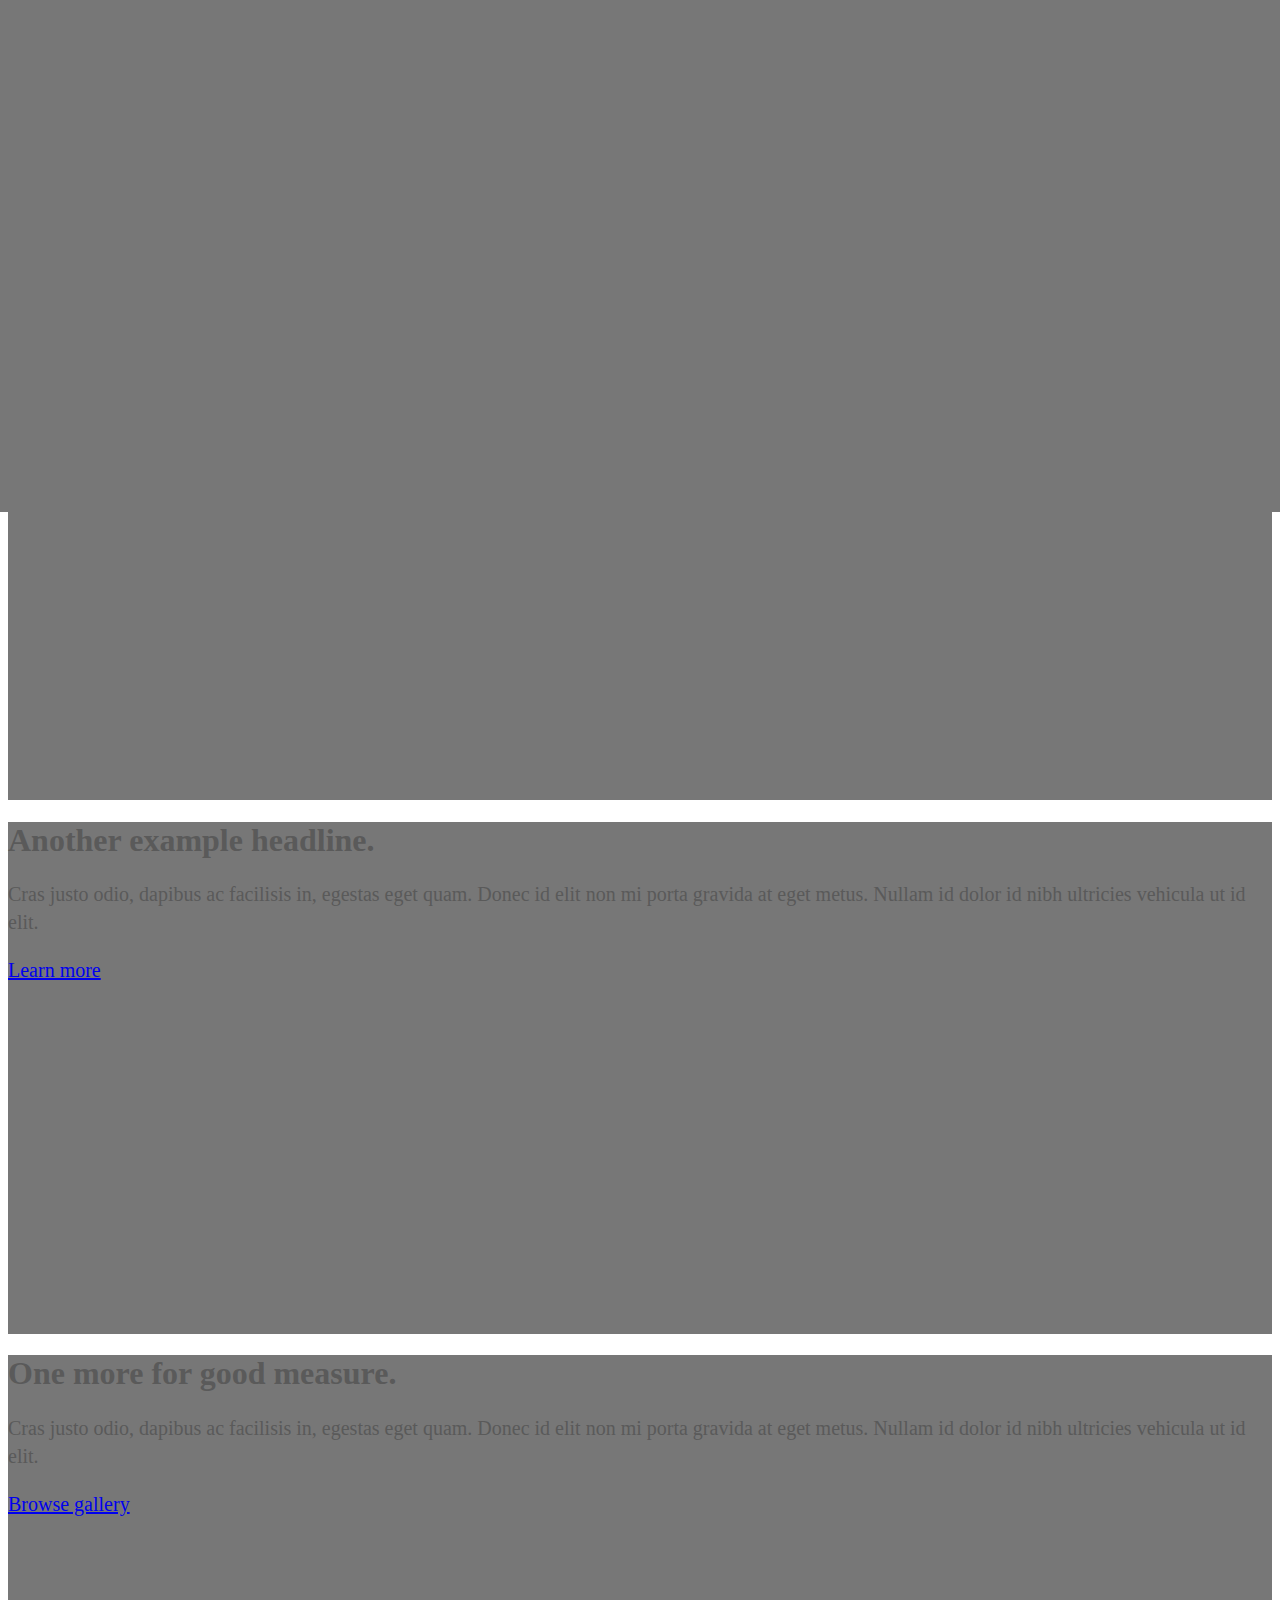
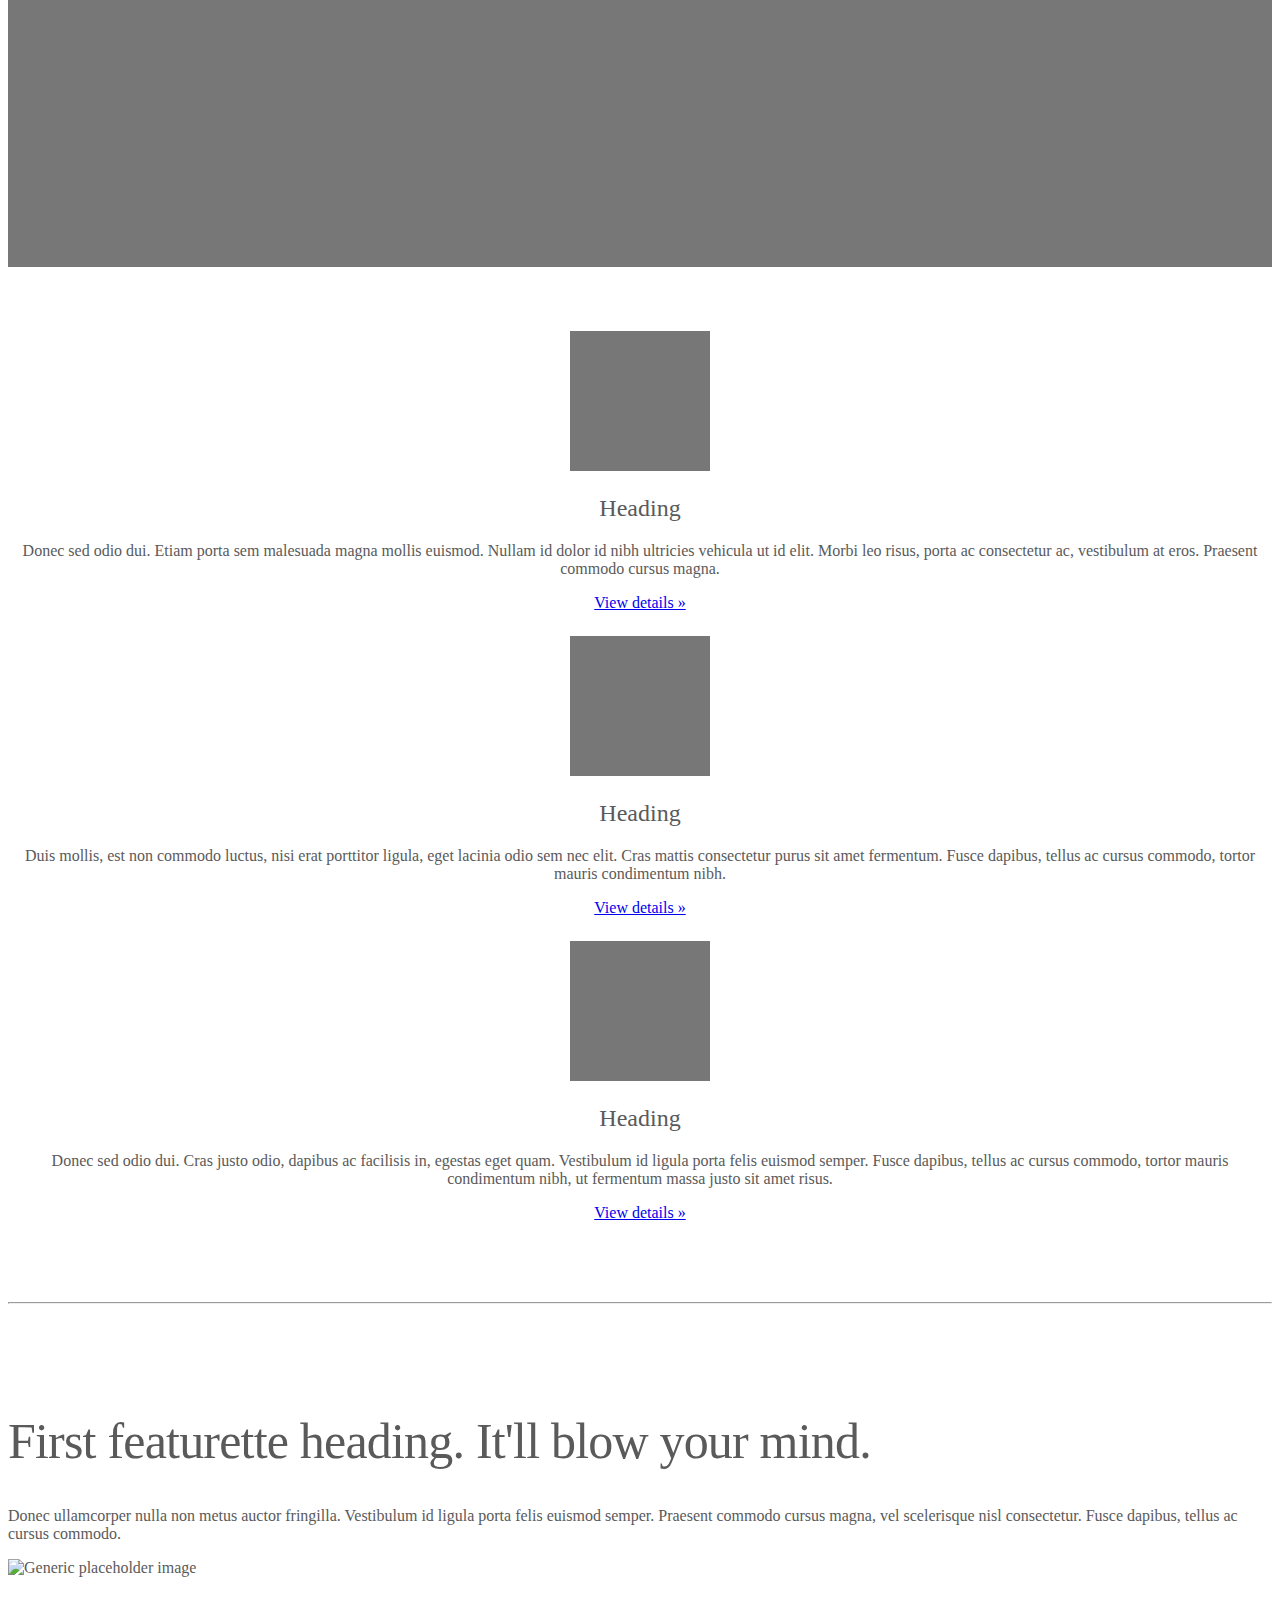
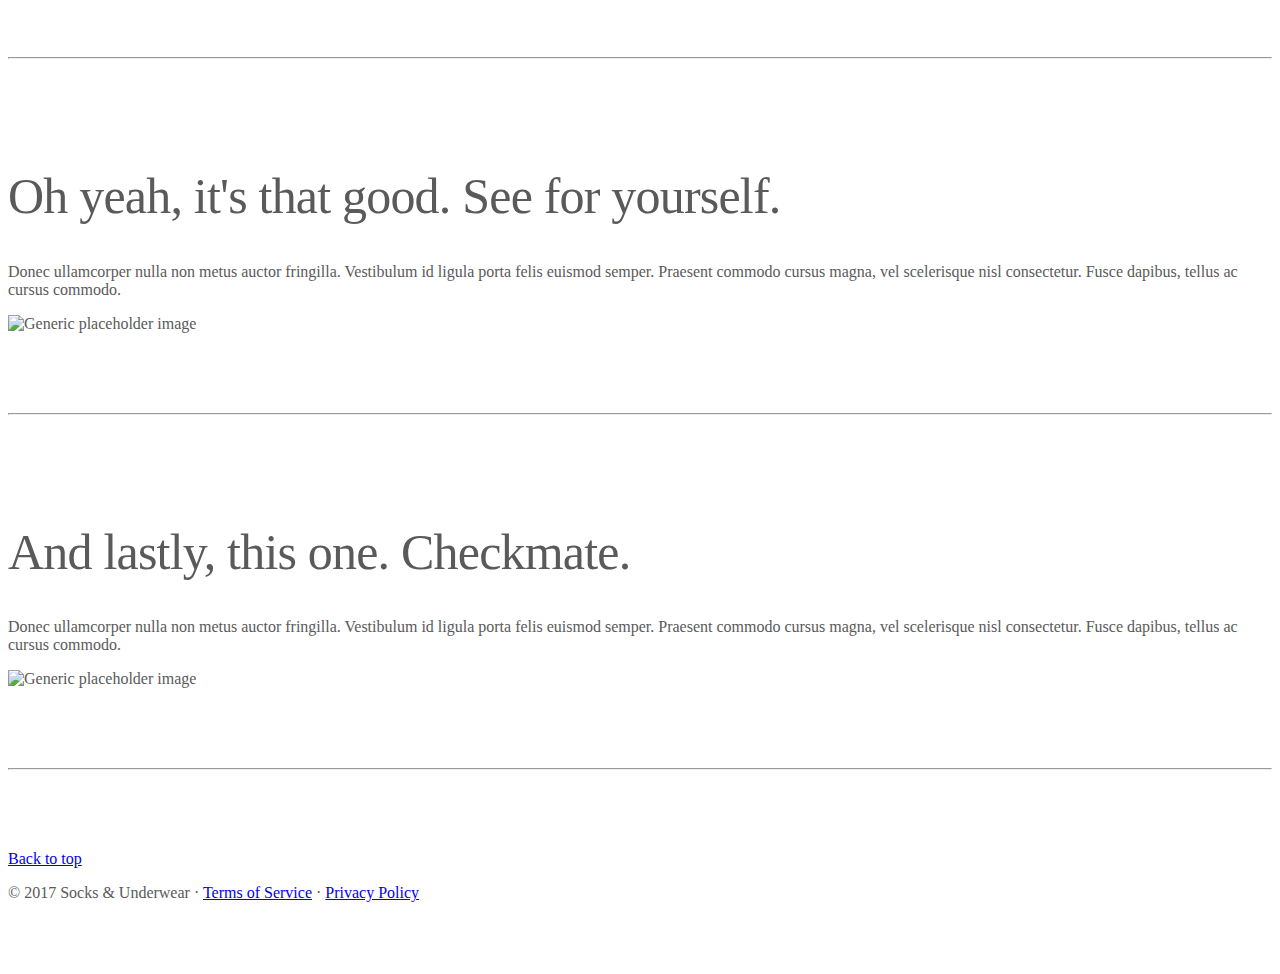
==== index.html @ a719126f "Bootstarp template" ====
﻿<!DOCTYPE html>
<html lang="en">
<head>
    <!-- Required meta tags -->
    <meta charset="utf-8">
    <meta name="viewport" content="width=device-width, initial-scale=1, shrink-to-fit=no">

    <!-- Identity -->
    <title>Socks &amp; Underwear - Men’s Cotton Socks</title>
    <meta name="description" content="Men’s Cotton Socks">
    <meta name="author" content="Filipe Carneiro" />
    <link rel="author" href="https://plus.google.com/u/0/112998119317571624845" />
    <link rel="shortcut icon" href="/images/Asset 19.png" type="image/png" />

    <!-- Facebook -->
    <meta property="og:site_name" content="Socks &amp; Underwear">
    <meta property="og:url" content="http://socksunderwearstore.com/">
    <meta property="og:title" content="Socks &amp; Underwear">
    <meta property="og:type" content="website">
    <meta property="og:description" content="Men’s Cotton Socks">

    <!-- Twitter -->
    <meta name="twitter:card" content="summary_large_image">
    <meta name="twitter:title" content="Socks &amp; Underwear">
    <meta name="twitter:description" content="Men’s Cotton Socks">

    <!-- Bootstrap CSS -->
    <link rel="stylesheet" href="https://maxcdn.bootstrapcdn.com/bootstrap/4.0.0-beta.2/css/bootstrap.min.css" integrity="sha384-PsH8R72JQ3SOdhVi3uxftmaW6Vc51MKb0q5P2rRUpPvrszuE4W1povHYgTpBfshb" crossorigin="anonymous">

    <!-- Custom styles for this template -->
    <link href="/css/custom.css" rel="stylesheet">

    <!-- Fonts -->
    <link href="//maxcdn.bootstrapcdn.com/font-awesome/4.7.0/css/font-awesome.min.css" rel="stylesheet">
</head>
<body>
    <nav class="navbar navbar-expand navbar-light bg-white">
        <div class="container">
            <div class="">
                <ul class="navbar-nav">
                    <li class="nav-item dropdown active">
                        <a class="nav-link dropdown-toggle" href="#" id="navbarDropdownMenuLink" data-toggle="dropdown" aria-haspopup="true" aria-expanded="false" aria-label="Language">
                            <i class="fa fa-globe" aria-hidden="true"></i>&nbsp;English
                        </a>
                        <div class="dropdown-menu" aria-labelledby="navbarDropdownMenuLink">
                            <a class="dropdown-item" href="#">Deutsch</a>
                            <a class="dropdown-item" href="#">Français</a>
                            <a class="dropdown-item" href="#">Nederlands</a>
                        </div>
                    </li>
                </ul>
            </div>
            <div class="d-flex justify-content-center">
                <a class="navbar-brand" href="#">
                    <img class="m-3" src="/images/S&U2.png" width="371" height="107" alt="Socks & Underwear - Men’s Cotton Socks" >
                </a>
            </div>
            <div class="d-flex justify-content-end">
                <a class="text-dark" href="#" aria-label="View items in your shopping bag">
                    <i class="fa fa-shopping-bag" aria-hidden="true"></i>
                    <span>1</span>
                </a>
            </div>
        </div>
    </nav>

    <div id="myCarousel" class="carousel slide" data-ride="carousel">
        <ol class="carousel-indicators">
            <li data-target="#myCarousel" data-slide-to="0" class="active"></li>
            <li data-target="#myCarousel" data-slide-to="1"></li>
            <li data-target="#myCarousel" data-slide-to="2"></li>
        </ol>
        <div class="carousel-inner" role="listbox">
            <div class="carousel-item active">
                <img class="d-block w-100" src="/images/male-model-posing-outdoors.jpg" alt="First slide">
                <div class="container">
                    <div class="carousel-caption d-none d-md-block text-left">
                        <h1>Men’s Cotton Socks</h1>
                        <p>Update your collection with these lightweight socks, crafted from a fine, high-resistance combed-cotton blend.</p>
                    </div>
                </div>
            </div>
            <div class="carousel-item">
                <img class="d-block w-100" src="[data-uri]" alt="Second slide">
                <div class="container">
                    <div class="carousel-caption d-none d-md-block">
                        <h1>Another example headline.</h1>
                        <p>Cras justo odio, dapibus ac facilisis in, egestas eget quam. Donec id elit non mi porta gravida at eget metus. Nullam id dolor id nibh ultricies vehicula ut id elit.</p>
                        <p><a class="btn btn-lg btn-primary" href="#" role="button">Learn more</a></p>
                    </div>
                </div>
            </div>
            <div class="carousel-item">
                <img class="d-block w-100" src="[data-uri]" alt="Third slide">
                <div class="container">
                    <div class="carousel-caption d-none d-md-block text-right">
                        <h1>One more for good measure.</h1>
                        <p>Cras justo odio, dapibus ac facilisis in, egestas eget quam. Donec id elit non mi porta gravida at eget metus. Nullam id dolor id nibh ultricies vehicula ut id elit.</p>
                        <p><a class="btn btn-lg btn-primary" href="#" role="button">Browse gallery</a></p>
                    </div>
                </div>
            </div>
        </div>
        <a class="carousel-control-prev" href="#myCarousel" role="button" data-slide="prev">
            <span class="carousel-control-prev-icon" aria-hidden="true"></span>
            <span class="sr-only">Previous</span>
        </a>
        <a class="carousel-control-next" href="#myCarousel" role="button" data-slide="next">
            <span class="carousel-control-next-icon" aria-hidden="true"></span>
            <span class="sr-only">Next</span>
        </a>
    </div>


    <!-- Marketing messaging and featurettes
    ================================================== -->
    <!-- Wrap the rest of the page in another container to center all the content. -->

    <div class="container marketing">

        <!-- Three columns of text below the carousel -->
        <div class="row">
            <div class="col-lg-4">
                <img class="rounded-circle" src="[data-uri]" alt="Generic placeholder image" width="140" height="140">
                <h2>Heading</h2>
                <p>Donec sed odio dui. Etiam porta sem malesuada magna mollis euismod. Nullam id dolor id nibh ultricies vehicula ut id elit. Morbi leo risus, porta ac consectetur ac, vestibulum at eros. Praesent commodo cursus magna.</p>
                <p><a class="btn btn-secondary" href="#" role="button">View details &raquo;</a></p>
            </div><!-- /.col-lg-4 -->
            <div class="col-lg-4">
                <img class="rounded-circle" src="[data-uri]" alt="Generic placeholder image" width="140" height="140">
                <h2>Heading</h2>
                <p>Duis mollis, est non commodo luctus, nisi erat porttitor ligula, eget lacinia odio sem nec elit. Cras mattis consectetur purus sit amet fermentum. Fusce dapibus, tellus ac cursus commodo, tortor mauris condimentum nibh.</p>
                <p><a class="btn btn-secondary" href="#" role="button">View details &raquo;</a></p>
            </div><!-- /.col-lg-4 -->
            <div class="col-lg-4">
                <img class="rounded-circle" src="[data-uri]" alt="Generic placeholder image" width="140" height="140">
                <h2>Heading</h2>
                <p>Donec sed odio dui. Cras justo odio, dapibus ac facilisis in, egestas eget quam. Vestibulum id ligula porta felis euismod semper. Fusce dapibus, tellus ac cursus commodo, tortor mauris condimentum nibh, ut fermentum massa justo sit amet risus.</p>
                <p><a class="btn btn-secondary" href="#" role="button">View details &raquo;</a></p>
            </div><!-- /.col-lg-4 -->
        </div><!-- /.row -->
        <!-- START THE FEATURETTES -->

        <hr class="featurette-divider">

        <div class="row featurette">
            <div class="col-md-7">
                <h2 class="featurette-heading">First featurette heading. <span class="text-muted">It'll blow your mind.</span></h2>
                <p class="lead">Donec ullamcorper nulla non metus auctor fringilla. Vestibulum id ligula porta felis euismod semper. Praesent commodo cursus magna, vel scelerisque nisl consectetur. Fusce dapibus, tellus ac cursus commodo.</p>
            </div>
            <div class="col-md-5">
                <img class="featurette-image img-fluid mx-auto" data-src="holder.js/500x500/auto" alt="Generic placeholder image">
            </div>
        </div>

        <hr class="featurette-divider">

        <div class="row featurette">
            <div class="col-md-7 push-md-5">
                <h2 class="featurette-heading">Oh yeah, it's that good. <span class="text-muted">See for yourself.</span></h2>
                <p class="lead">Donec ullamcorper nulla non metus auctor fringilla. Vestibulum id ligula porta felis euismod semper. Praesent commodo cursus magna, vel scelerisque nisl consectetur. Fusce dapibus, tellus ac cursus commodo.</p>
            </div>
            <div class="col-md-5 pull-md-7">
                <img class="featurette-image img-fluid mx-auto" data-src="holder.js/500x500/auto" alt="Generic placeholder image">
            </div>
        </div>

        <hr class="featurette-divider">

        <div class="row featurette">
            <div class="col-md-7">
                <h2 class="featurette-heading">And lastly, this one. <span class="text-muted">Checkmate.</span></h2>
                <p class="lead">Donec ullamcorper nulla non metus auctor fringilla. Vestibulum id ligula porta felis euismod semper. Praesent commodo cursus magna, vel scelerisque nisl consectetur. Fusce dapibus, tellus ac cursus commodo.</p>
            </div>
            <div class="col-md-5">
                <img class="featurette-image img-fluid mx-auto" data-src="holder.js/500x500/auto" alt="Generic placeholder image">
            </div>
        </div>

        <hr class="featurette-divider">

        <!-- /END THE FEATURETTES -->
        <!-- FOOTER -->
        <footer>
            <p class="float-right"><a class="text-secondary" href="#">Back to top</a></p>
            <p>&copy; 2017 Socks & Underwear &middot; <a class="text-secondary" href="#">Terms of Service</a> &middot; <a  class="text-secondary" href="#">Privacy Policy</a></p>
        </footer>

    </div><!-- /.container -->
    <!-- Bootstrap core JavaScript -->
    <!-- Placed at the end of the document so the pages load faster -->
    <!-- jQuery first, then Popper, then Bootstrap JS. -->
    <script src="https://code.jquery.com/jquery-3.2.1.slim.min.js" integrity="sha384-KJ3o2DKtIkvYIK3UENzmM7KCkRr/rE9/Qpg6aAZGJwFDMVNA/GpGFF93hXpG5KkN" crossorigin="anonymous"></script>
    <script src="https://cdnjs.cloudflare.com/ajax/libs/popper.js/1.12.3/umd/popper.min.js" integrity="sha384-vFJXuSJphROIrBnz7yo7oB41mKfc8JzQZiCq4NCceLEaO4IHwicKwpJf9c9IpFgh" crossorigin="anonymous"></script>
    <script src="https://maxcdn.bootstrapcdn.com/bootstrap/4.0.0-beta.2/js/bootstrap.min.js" integrity="sha384-alpBpkh1PFOepccYVYDB4do5UnbKysX5WZXm3XxPqe5iKTfUKjNkCk9SaVuEZflJ" crossorigin="anonymous"></script>
</body>
</html>
---- css/custom.css ----
﻿/* GLOBAL STYLES
-------------------------------------------------- */
/* Padding below the footer and lighter body text */

body {
    padding-top: 0;
    padding-bottom: 3rem;
    color: #5a5a5a;
}


/* CUSTOMIZE THE CAROUSEL
-------------------------------------------------- */

/* Carousel base class */
.carousel {
    margin-bottom: 4rem;
}
/* Since positioning the image, we need to help out the caption */
.carousel-caption {
    z-index: 10;
    bottom: 3rem;
}

/* Declare heights because of positioning of img element */

.carousel-item {
    height: 32rem;
    background-color: #777;
}

.carousel-item > img {
        position: absolute;
        top: 0;
        left: 0;
        min-width: 100%;
        height: 32rem;
}

/* MARKETING CONTENT
-------------------------------------------------- */

/* Center align the text within the three columns below the carousel */
.marketing .col-lg-4 {
    margin-bottom: 1.5rem;
    text-align: center;
}

.marketing h2 {
    font-weight: normal;
}

.marketing .col-lg-4 p {
    margin-right: .75rem;
    margin-left: .75rem;
}


/* Featurettes
------------------------- */

.featurette-divider {
    margin: 5rem 0; /* Space out the Bootstrap <hr> more */
}

/* Thin out the marketing headings */
.featurette-heading {
    font-weight: 300;
    line-height: 1;
    letter-spacing: -.05rem;
}


/* RESPONSIVE CSS
-------------------------------------------------- */

@media (min-width: 40em) {
    /* Bump up size of carousel content */
    .carousel-caption p {
        margin-bottom: 1.25rem;
        font-size: 1.25rem;
        line-height: 1.4;
    }

    .featurette-heading {
        font-size: 50px;
    }
}

@media (min-width: 62em) {
    .featurette-heading {
        margin-top: 7rem;
    }
}
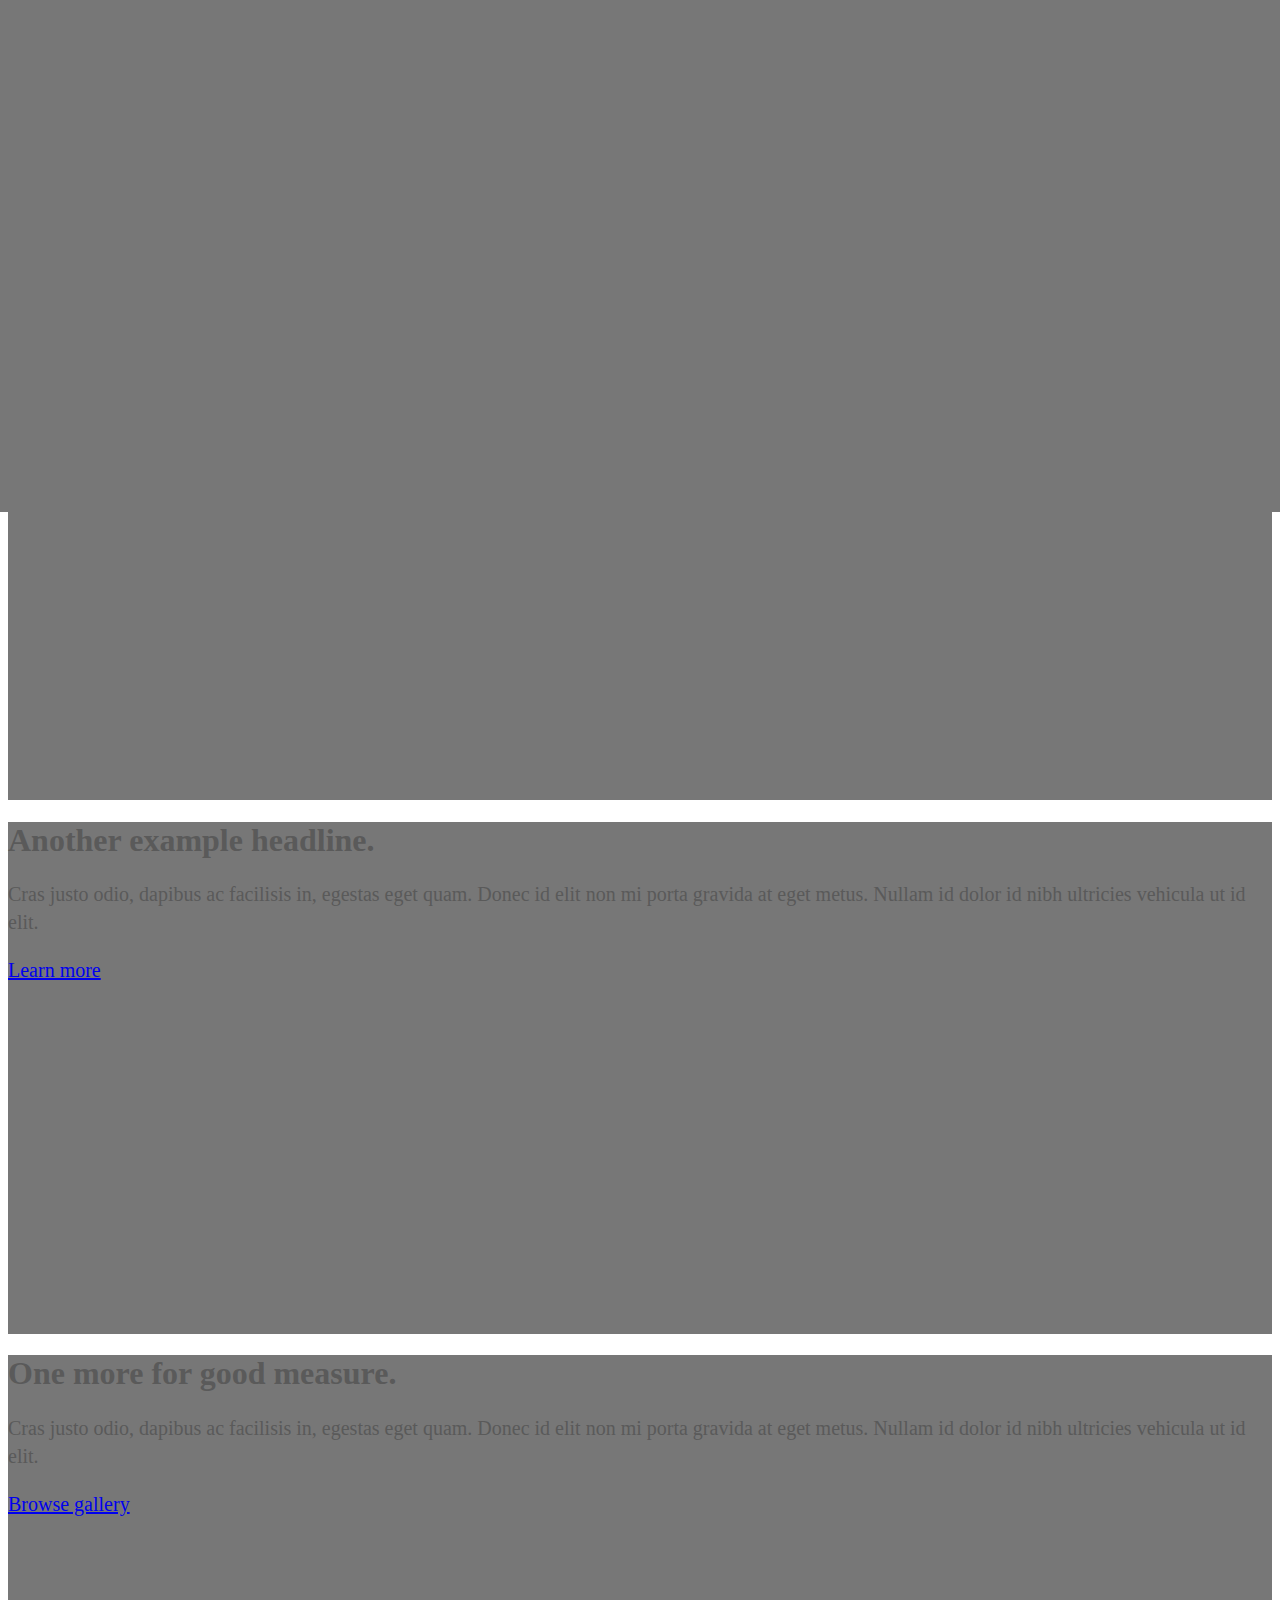
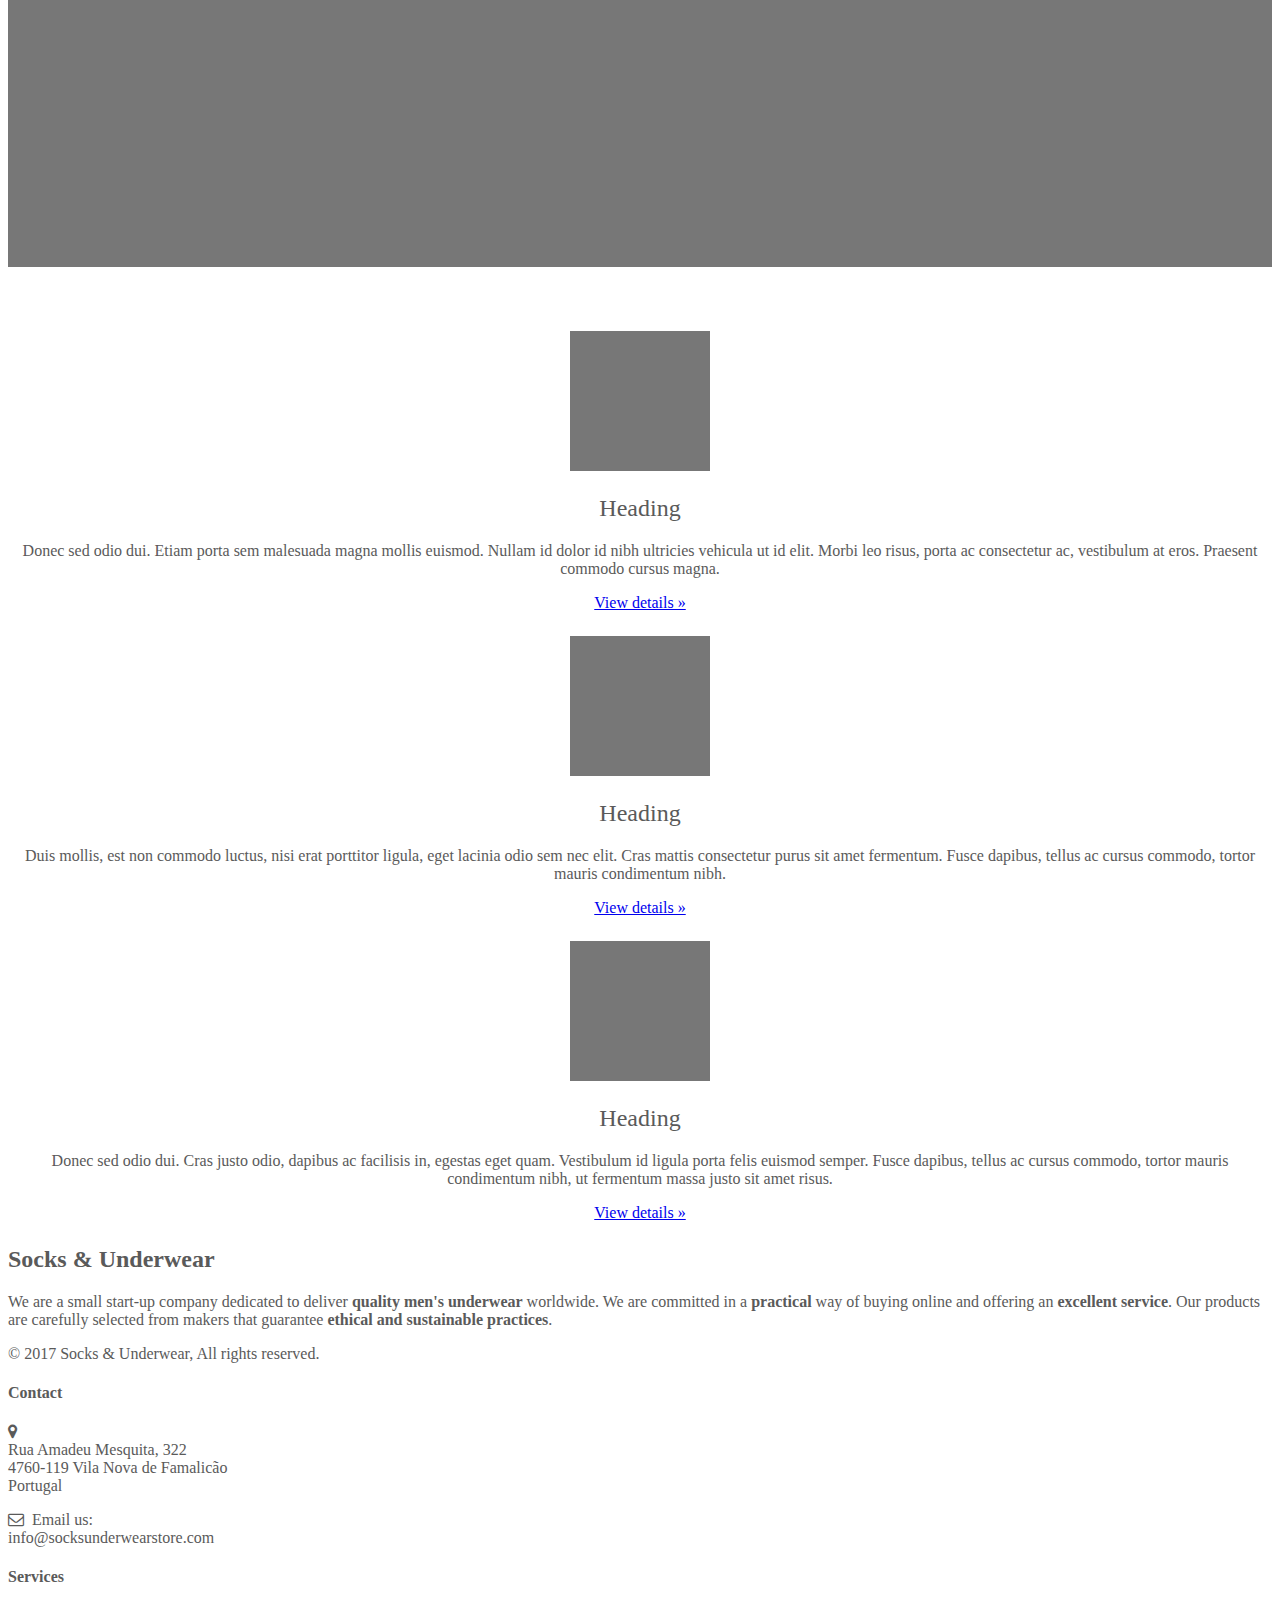
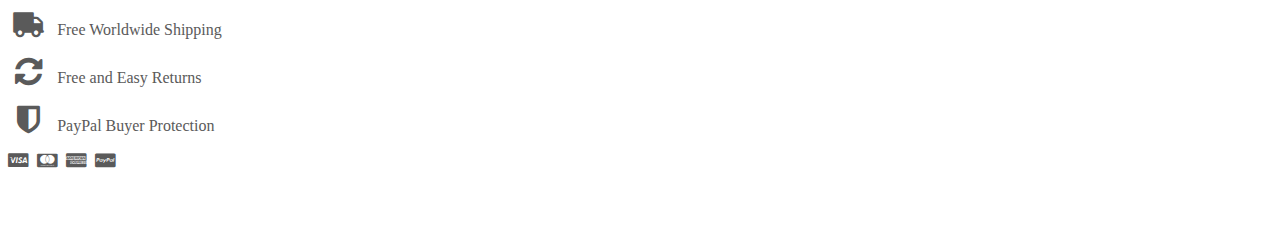
==== commit 41dee780: "Footer" ====
--- a/index.html
+++ b/index.html
@@ -33,7 +33,7 @@
     <!-- Fonts -->
     <link href="//maxcdn.bootstrapcdn.com/font-awesome/4.7.0/css/font-awesome.min.css" rel="stylesheet">
 </head>
-<body>
+<body class="my-0 py-0">
     <nav class="navbar navbar-expand navbar-light bg-white">
         <div class="container">
             <div class="">
@@ -52,7 +52,7 @@
             </div>
             <div class="d-flex justify-content-center">
                 <a class="navbar-brand" href="#">
-                    <img class="m-3" src="/images/S&U2.png" width="371" height="107" alt="Socks & Underwear - Men’s Cotton Socks" >
+                    <img class="m-3" src="/images/S&U2.png" width="371" height="107" alt="Socks & Underwear - Men’s Cotton Socks">
                 </a>
             </div>
             <div class="d-flex justify-content-end">
@@ -139,54 +139,44 @@
                 <p><a class="btn btn-secondary" href="#" role="button">View details &raquo;</a></p>
             </div><!-- /.col-lg-4 -->
         </div><!-- /.row -->
-        <!-- START THE FEATURETTES -->
+        <!-- FOOTER -->
 
-        <hr class="featurette-divider">
+    </div><!-- /.container -->
 
-        <div class="row featurette">
-            <div class="col-md-7">
-                <h2 class="featurette-heading">First featurette heading. <span class="text-muted">It'll blow your mind.</span></h2>
-                <p class="lead">Donec ullamcorper nulla non metus auctor fringilla. Vestibulum id ligula porta felis euismod semper. Praesent commodo cursus magna, vel scelerisque nisl consectetur. Fusce dapibus, tellus ac cursus commodo.</p>
-            </div>
-            <div class="col-md-5">
-                <img class="featurette-image img-fluid mx-auto" data-src="holder.js/500x500/auto" alt="Generic placeholder image">
+    <footer class="bg-dark pt-5 pb-2">
+        <div class="container">
+            <div class="row">
+                <div class="col-md-6">
+                    <h2>Socks & Underwear</h2>
+                    <p>We are a small start-up company dedicated to deliver <strong>quality men's underwear</strong> worldwide. We are committed in a <strong>practical</strong> way of buying online and offering an <strong>excellent service</strong>. Our products are carefully selected from makers that guarantee <strong>ethical and sustainable practices</strong>.</p>
+                    <p>&copy; 2017 Socks & Underwear, All rights reserved.</p>
+                </div>
+                <div class="col-md-3">
+                    <h4>Contact</h4>
+                    <p><i class="fa fa-map-marker" aria-hidden="true"></i><br />
+                        Rua Amadeu Mesquita, 322<br />
+                        4760-119 Vila Nova de Famalicão<br />
+                        Portugal
+                    </p>
+                    <p><i class="fa fa-envelope-o" aria-hidden="true"></i>&nbsp; Email us:<br />
+                        info@socksunderwearstore.com
+                    </p>
+                </div>
+                <div class="col-md-3">
+                    <h4>Services</h4>
+                    <p><i class="fa fa-truck fa-flip-horizontal fa-fw fa-2x" aria-hidden="true"></i>&nbsp; Free Worldwide Shipping</p>
+                    <p><i class="fa fa-refresh fa-fw fa-2x" aria-hidden="true"></i>&nbsp; Free and Easy Returns</p>
+                    <p><i class="fa fa-shield fa-fw fa-2x" aria-hidden="true"></i>&nbsp; PayPal Buyer Protection</p>
+                    <p class="text-center">
+                        <i class="fa fa-cc-visa" aria-hidden="true"></i>&nbsp;
+                        <i class="fa fa-cc-mastercard" aria-hidden="true"></i>&nbsp;
+                        <i class="fa fa-cc-amex" aria-hidden="true"></i>&nbsp;
+                        <i class="fa fa-cc-paypal" aria-hidden="true"></i>&nbsp;
+                    </p>
+                </div>
             </div>
         </div>
-
-        <hr class="featurette-divider">
-
-        <div class="row featurette">
-            <div class="col-md-7 push-md-5">
-                <h2 class="featurette-heading">Oh yeah, it's that good. <span class="text-muted">See for yourself.</span></h2>
-                <p class="lead">Donec ullamcorper nulla non metus auctor fringilla. Vestibulum id ligula porta felis euismod semper. Praesent commodo cursus magna, vel scelerisque nisl consectetur. Fusce dapibus, tellus ac cursus commodo.</p>
-            </div>
-            <div class="col-md-5 pull-md-7">
-                <img class="featurette-image img-fluid mx-auto" data-src="holder.js/500x500/auto" alt="Generic placeholder image">
-            </div>
-        </div>
-
-        <hr class="featurette-divider">
-
-        <div class="row featurette">
-            <div class="col-md-7">
-                <h2 class="featurette-heading">And lastly, this one. <span class="text-muted">Checkmate.</span></h2>
-                <p class="lead">Donec ullamcorper nulla non metus auctor fringilla. Vestibulum id ligula porta felis euismod semper. Praesent commodo cursus magna, vel scelerisque nisl consectetur. Fusce dapibus, tellus ac cursus commodo.</p>
-            </div>
-            <div class="col-md-5">
-                <img class="featurette-image img-fluid mx-auto" data-src="holder.js/500x500/auto" alt="Generic placeholder image">
-            </div>
-        </div>
-
-        <hr class="featurette-divider">
-
-        <!-- /END THE FEATURETTES -->
-        <!-- FOOTER -->
-        <footer>
-            <p class="float-right"><a class="text-secondary" href="#">Back to top</a></p>
-            <p>&copy; 2017 Socks & Underwear &middot; <a class="text-secondary" href="#">Terms of Service</a> &middot; <a  class="text-secondary" href="#">Privacy Policy</a></p>
-        </footer>
-
-    </div><!-- /.container -->
+    </footer>
     <!-- Bootstrap core JavaScript -->
     <!-- Placed at the end of the document so the pages load faster -->
     <!-- jQuery first, then Popper, then Bootstrap JS. -->
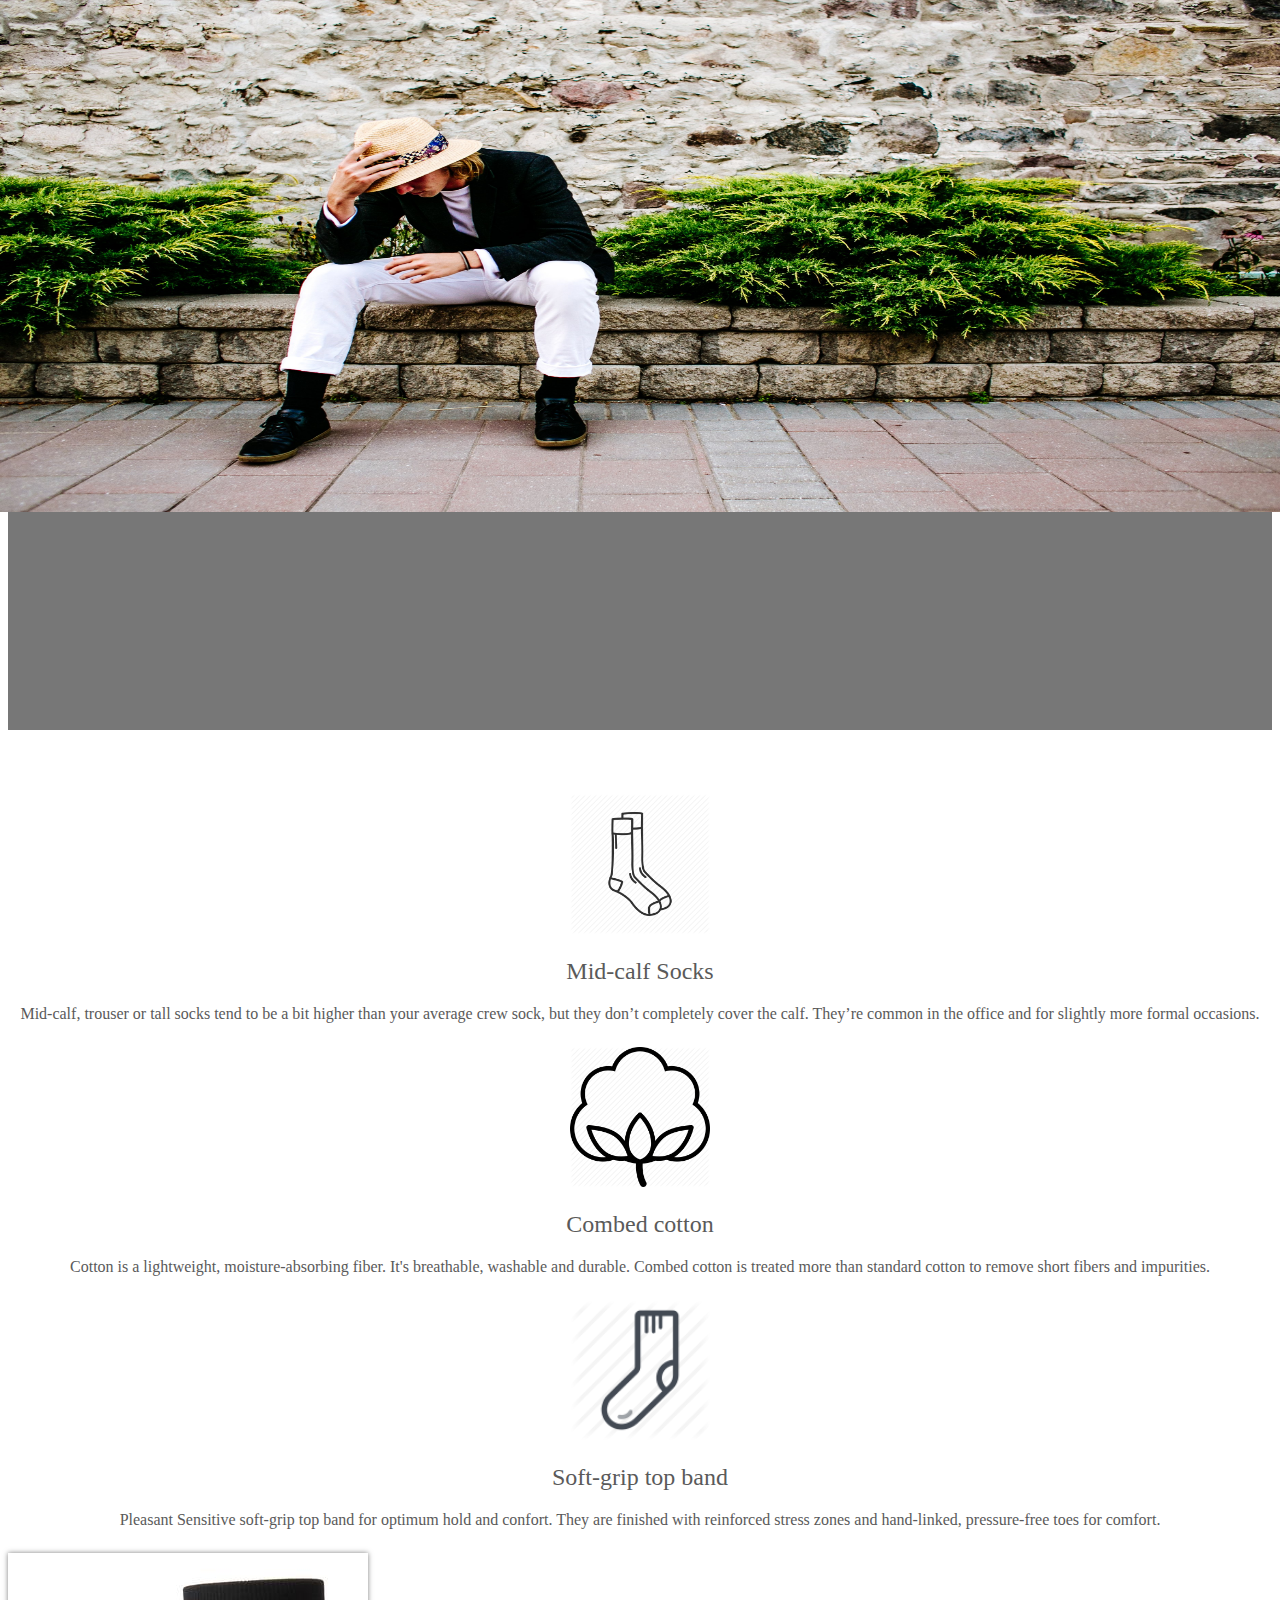
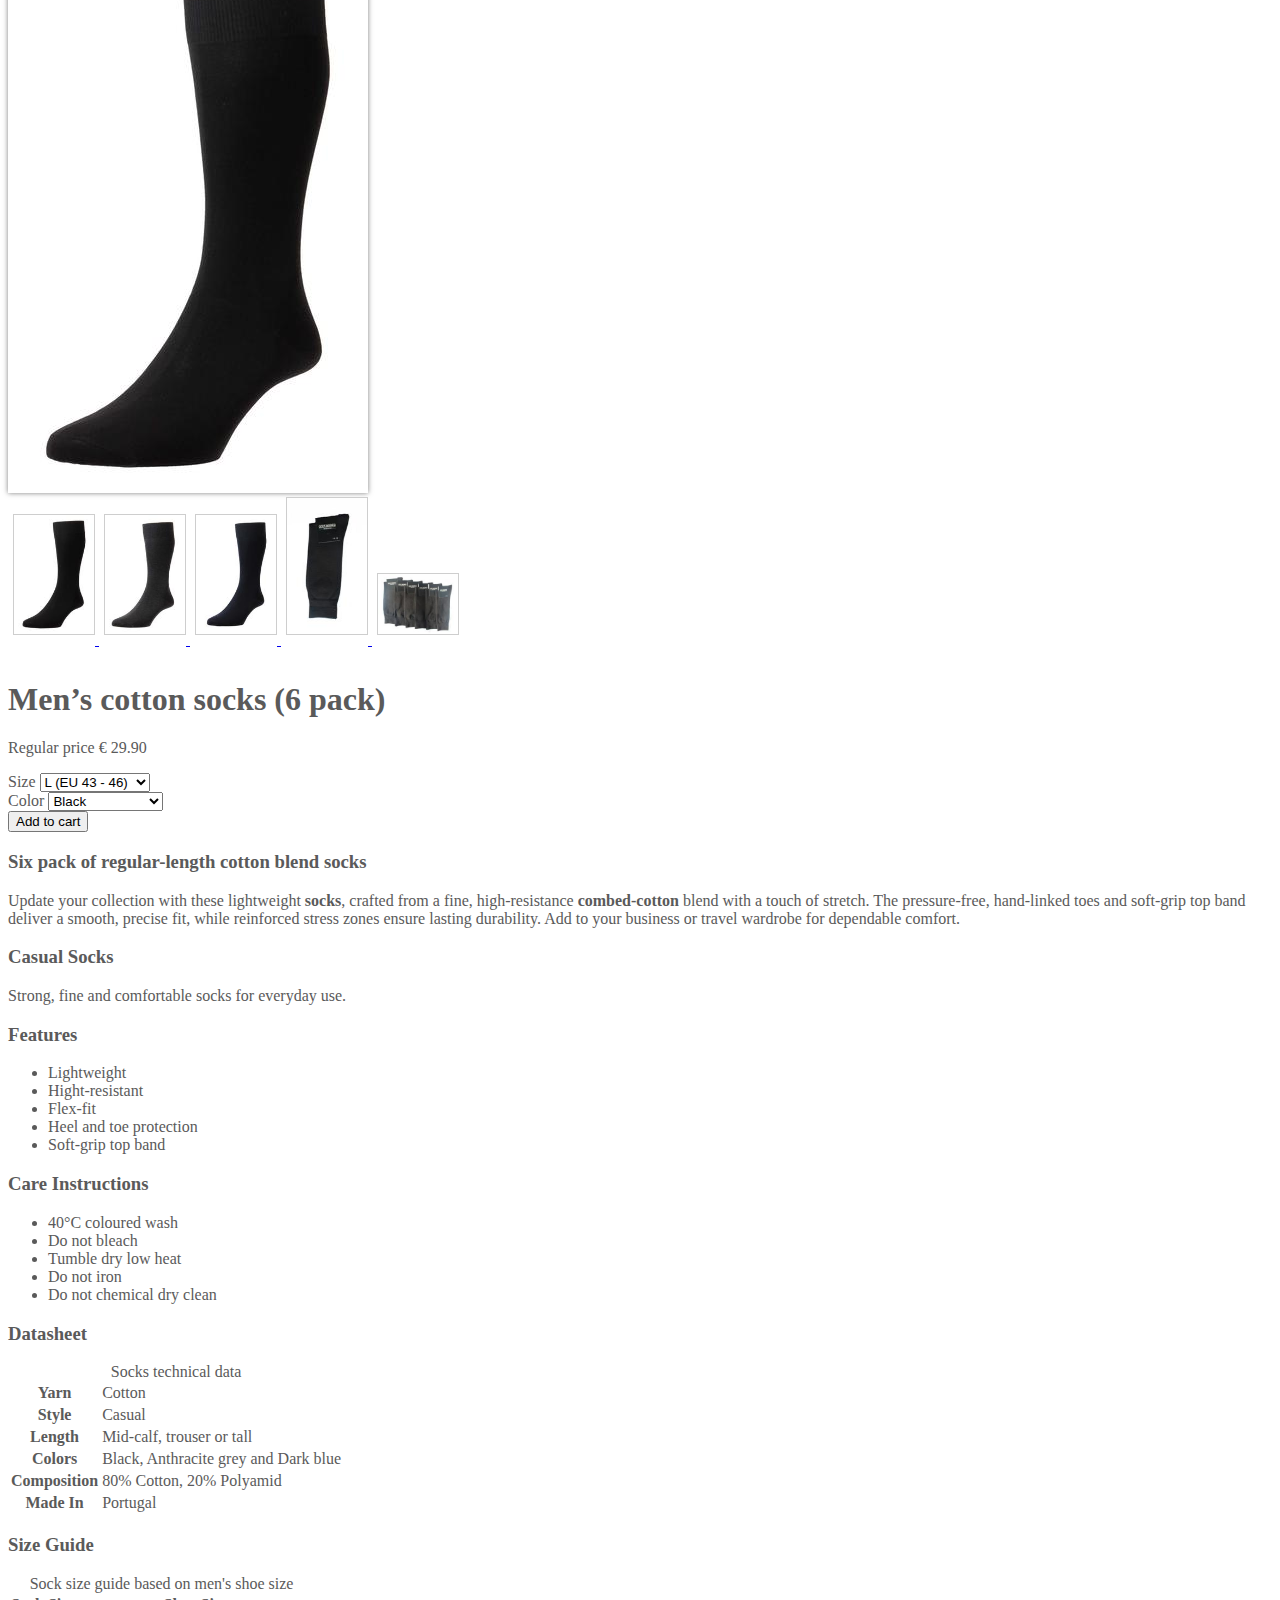
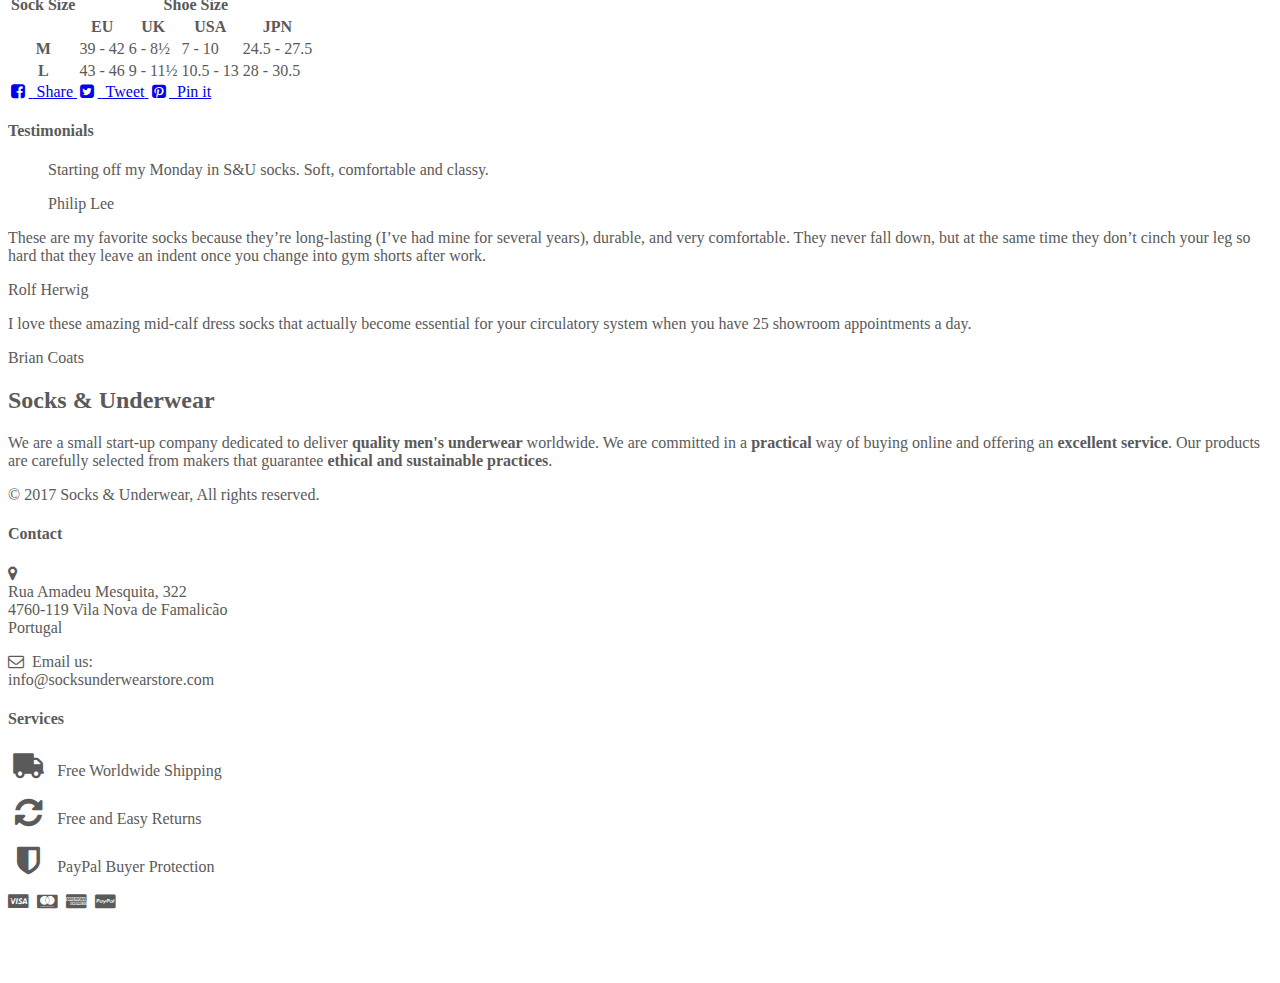
==== commit 97b9b2d6: "Basic HTML" ====
--- a/index.html
+++ b/index.html
@@ -26,6 +26,9 @@
 
     <!-- Bootstrap CSS -->
     <link rel="stylesheet" href="https://maxcdn.bootstrapcdn.com/bootstrap/4.0.0-beta.2/css/bootstrap.min.css" integrity="sha384-PsH8R72JQ3SOdhVi3uxftmaW6Vc51MKb0q5P2rRUpPvrszuE4W1povHYgTpBfshb" crossorigin="anonymous">
+
+    <!-- xZoom -->
+    <link rel="stylesheet" href="css/xzoom.css">
 
     <!-- Custom styles for this template -->
     <link href="/css/custom.css" rel="stylesheet">
@@ -52,7 +55,7 @@
             </div>
             <div class="d-flex justify-content-center">
                 <a class="navbar-brand" href="#">
-                    <img class="m-3" src="/images/S&U2.png" width="371" height="107" alt="Socks & Underwear - Men’s Cotton Socks">
+                    <img class="m-3" src="/images/S&U2.png" width="371" height="107" alt="Socks and Underwear - Men’s Cotton Socks">
                 </a>
             </div>
             <div class="d-flex justify-content-end">
@@ -65,11 +68,13 @@
     </nav>
 
     <div id="myCarousel" class="carousel slide" data-ride="carousel">
+        <!--
         <ol class="carousel-indicators">
             <li data-target="#myCarousel" data-slide-to="0" class="active"></li>
             <li data-target="#myCarousel" data-slide-to="1"></li>
             <li data-target="#myCarousel" data-slide-to="2"></li>
         </ol>
+        -->
         <div class="carousel-inner" role="listbox">
             <div class="carousel-item active">
                 <img class="d-block w-100" src="/images/male-model-posing-outdoors.jpg" alt="First slide">
@@ -80,6 +85,7 @@
                     </div>
                 </div>
             </div>
+            <!--
             <div class="carousel-item">
                 <img class="d-block w-100" src="[data-uri]" alt="Second slide">
                 <div class="container">
@@ -100,7 +106,9 @@
                     </div>
                 </div>
             </div>
+            -->
         </div>
+        <!--
         <a class="carousel-control-prev" href="#myCarousel" role="button" data-slide="prev">
             <span class="carousel-control-prev-icon" aria-hidden="true"></span>
             <span class="sr-only">Previous</span>
@@ -109,56 +117,286 @@
             <span class="carousel-control-next-icon" aria-hidden="true"></span>
             <span class="sr-only">Next</span>
         </a>
+        -->
     </div>
 
-
-    <!-- Marketing messaging and featurettes
-    ================================================== -->
-    <!-- Wrap the rest of the page in another container to center all the content. -->
+    <!-- Marketing messaging and featurettes -->
 
     <div class="container marketing">
 
         <!-- Three columns of text below the carousel -->
         <div class="row">
             <div class="col-lg-4">
-                <img class="rounded-circle" src="[data-uri]" alt="Generic placeholder image" width="140" height="140">
-                <h2>Heading</h2>
-                <p>Donec sed odio dui. Etiam porta sem malesuada magna mollis euismod. Nullam id dolor id nibh ultricies vehicula ut id elit. Morbi leo risus, porta ac consectetur ac, vestibulum at eros. Praesent commodo cursus magna.</p>
-                <p><a class="btn btn-secondary" href="#" role="button">View details &raquo;</a></p>
-            </div><!-- /.col-lg-4 -->
-            <div class="col-lg-4">
-                <img class="rounded-circle" src="[data-uri]" alt="Generic placeholder image" width="140" height="140">
-                <h2>Heading</h2>
-                <p>Duis mollis, est non commodo luctus, nisi erat porttitor ligula, eget lacinia odio sem nec elit. Cras mattis consectetur purus sit amet fermentum. Fusce dapibus, tellus ac cursus commodo, tortor mauris condimentum nibh.</p>
-                <p><a class="btn btn-secondary" href="#" role="button">View details &raquo;</a></p>
-            </div><!-- /.col-lg-4 -->
-            <div class="col-lg-4">
-                <img class="rounded-circle" src="[data-uri]" alt="Generic placeholder image" width="140" height="140">
-                <h2>Heading</h2>
-                <p>Donec sed odio dui. Cras justo odio, dapibus ac facilisis in, egestas eget quam. Vestibulum id ligula porta felis euismod semper. Fusce dapibus, tellus ac cursus commodo, tortor mauris condimentum nibh, ut fermentum massa justo sit amet risus.</p>
-                <p><a class="btn btn-secondary" href="#" role="button">View details &raquo;</a></p>
+                <img class="rounded-circle" src="/images/MidCalfSocks.png" alt="Mid-calf Socks" width="140" height="140">
+                <h2>Mid-calf Socks</h2>
+                <p>Mid-calf, trouser or tall socks tend to be a bit higher than your average crew sock, but they don’t completely cover the calf. They’re common in the office and for slightly more formal occasions.</p>
+                <!-- Source: https://sockdrawer.com/pages/sock-heights -->
+            </div><!-- /.col-lg-4 -->
+            <div class="col-lg-4">
+                <img class="rounded-circle" src="/images/Cotton.png" alt="Combed cotton socks" width="140" height="140">
+                <h2>Combed cotton</h2>
+                <p>Cotton is a lightweight, moisture-absorbing fiber. It's breathable, washable and durable. Combed cotton is treated more than standard cotton to remove short fibers and impurities.</p>
+                <!-- Source: https://sockdrawer.com/pages/fiber-content -->
+            </div><!-- /.col-lg-4 -->
+            <div class="col-lg-4">
+                <img class="rounded-circle" src="/images/SoftGripSocks2.png" alt="confort socks" width="140" height="140">
+                <h2>Soft-grip top band</h2>
+                <p>Pleasant Sensitive soft-grip top band for optimum hold and confort. They are finished with reinforced stress zones and hand-linked, pressure-free toes for comfort.</p>
+                <!-- Sorce: https://www.hugoboss.com/uk/regular-length-socks-in-merino-wool-blend/hbeu50272232_001.html -->
             </div><!-- /.col-lg-4 -->
         </div><!-- /.row -->
-        <!-- FOOTER -->
 
     </div><!-- /.container -->
+    <!-- Featured Product -->
+
+    <div class="container featured-product">
+        <div class="row">
+
+            <!-- Image Gallery-->
+
+            <div class="col-md-6">
+
+                <div class="xzoom-container">
+                    <img class="xzoom" src="images/product/sackvilleblack_360x.jpeg" xoriginal="images/product/sackvilleblack_1024x1024@2x.jpeg" />
+                    <div class="xzoom-caption"></div>
+                    <div class="xzoom-thumbs">
+                        <a href="images/product/sackvilleblack_1024x1024@2x.jpeg">
+                            <img class="xzoom-gallery" width="80" src="images/product/sackvilleblack_110x110@2x.jpeg" xpreview="images/product/sackvilleblack_360x.jpeg" title="Black socks">
+                        </a>
+                        <a href="images/product/sackvilledarkgrey_1024x1024@2x.jpeg">
+                            <img class="xzoom-gallery" width="80" src="images/product/sackvilledarkgrey_110x110@2x.jpeg" xpreview="images/product/sackvilledarkgrey_360x.jpeg" title="Anthracite grey socks">
+                        </a>
+                        <a href="images/product/sackvillenavyblue_1024x1024@2x.jpeg">
+                            <img class="xzoom-gallery" width="80" src="images/product/sackvillenavyblue_110x110@2x.jpeg" xpreview="images/product/sackvillenavyblue_300x300.jpeg" title="Dark blue socks">
+                        </a>
+                        <a href="images/product/pairwithlabel_1024x1024@2x.jpg">
+                            <img class="xzoom-gallery" width="80" src="images/product/pairwithlabel_110x110@2x.jpg" xpreview="images/product/pairwithlabel_300x300.jpg" title="Socks with label">
+                        </a>
+                        <a href="images/product/6pack_1024x1024@2x.jpg">
+                            <img class="xzoom-gallery" width="80" src="images/product/6pack_110x110@2x.jpg" xpreview="images/product/6pack_300x300.jpg" title="6 pack">
+                        </a>
+                    </div>
+                </div>
+
+            </div>
+
+            <!-- Product-->
+
+            <div class="col-md-6">
+
+                <div class="product-single__meta">
+
+                    <h1 itemprop="name" class="product-single__title">Men’s cotton socks (6 pack)</h1>
+
+                    <div itemprop="offers" itemscope="" itemtype="http://schema.org/Offer">
+                        <meta itemprop="priceCurrency" content="EUR">
+
+                        <p class="product-single__price">
+                            <span class="d-none">Regular price</span>
+                            <s id="ComparePrice-1511712415772" class="d-none"></s>
+                            <span class="product-price text-info font-weight-bold h4">
+                                <span id="ProductPrice" itemprop="price" content="29.9">€ 29.90</span>
+                            </span>
+                        </p>
+
+                        <form action="/cart/add" method="post" enctype="multipart/form-data" class="product-form product-form" data-section="1511712415772">
+                            <div class="form-row">
+                        
+                                <div class="form-group col">
+                                    <label for="SingleOptionSelector-0">Size</label>
+                                    <select class="form-control" id="SingleOptionSelector-0" data-index="option1">
+                                        <option value="L (EU 43 - 46)" selected="selected">L (EU 43 - 46)</option>
+                                        <option value="M (EU 39 - 42)">M (EU 39 - 42)</option>
+                                    </select>
+                                </div>
+
+                                <div class="form-group col">
+                                    <label for="SingleOptionSelector-1">Color</label>
+                                    <select class="form-control" id="SingleOptionSelector-1" data-index="option2">
+                                        <option value="Black" selected="selected">Black</option>
+                                        <option value="Anthracite Grey">Anthracite Grey</option>
+                                        <option value="Dark Blue">Dark Blue</option>
+                                    </select>
+                                </div>
+                            </div>
+                            <div class="form-group">
+                                <button class="btn btn-primary btn-block" type="submit" name="add" id="AddToCart">
+                                    <span id="AddToCartText" class="text-uppercase font-weight-bold">Add to cart</span>
+                                </button>
+                            </div>
+                        </form>
+
+                    </div>
+
+                    <div class="product-single__description rte" itemprop="description">
+                        
+                        <h3 class="mt-4">Six pack of regular-length cotton blend socks</h3>
+                        <p>Update your collection with these lightweight <strong>socks</strong>, crafted from a fine, high-resistance <strong>combed-cotton</strong> blend with a touch of stretch. The pressure-free, hand-linked toes and soft-grip top band deliver a smooth, precise fit, while reinforced stress zones ensure lasting durability. Add to your business or travel wardrobe for dependable comfort.</p>
+                        
+                        <h3 class="mt-4">Casual Socks</h3>
+                        <p>Strong, fine and comfortable socks for everyday use.</p>
+                        
+                        <h3 class="mt-4">Features</h3>
+                        <ul class="">
+                            <li>Lightweight</li>
+                            <li>Hight-resistant</li>
+                            <li>Flex-fit</li>
+                            <li>Heel and toe protection</li>
+                            <li>Soft-grip top band</li>
+                        </ul>
+
+                        <h3 class="mt-4">Care Instructions</h3>
+                        <ul class="">
+                            <li>40°C coloured wash</li>
+                            <li>Do not bleach</li>
+                            <li>Tumble dry low heat</li>
+                            <li>Do not iron</li>
+                            <li>Do not chemical dry clean</li>
+                        </ul>
+
+                        <h3 class="mt-4">Datasheet</h3>
+                        <div>
+                            <table class="table table-sm table-hover">
+                                <caption>Socks technical data</caption>
+                                <tbody>
+                                    <tr>
+                                        <th>Yarn</th>
+                                        <td>Cotton</td>
+                                    </tr>
+                                    <tr>
+                                        <th>Style</th>
+                                        <td>Casual</td>
+                                    </tr>
+                                    <tr>
+                                        <th>Length</th>
+                                        <td>Mid-calf, trouser or tall</td>
+                                    </tr>
+                                    <tr>
+                                        <th>Colors</th>
+                                        <td>Black, Anthracite grey and Dark blue</td>
+                                    </tr>
+                                    <tr>
+                                        <th>Composition</th>
+                                        <td>80% Cotton, 20% Polyamid</td>
+                                    </tr>
+                                    <tr>
+                                        <th>Made In</th>
+                                        <td>Portugal</td>
+                                    </tr>
+                                </tbody>
+                            </table>
+                        </div>
+
+                        <h3 class="mt-4">Size Guide</h3>
+                        <div class="">
+                            <table class="table table-sm table-hover text-center">
+                                <caption>Sock size guide based on men's shoe size</caption>
+                                <thead>
+                                    <tr>
+                                        <th><strong>Sock Size</strong></th>
+                                        <th colspan="4"><strong>Shoe Size</strong></th>
+                                    </tr>
+                                    <tr>
+                                        <th></th>
+                                        <th>EU</th>
+                                        <th>UK</th>
+                                        <th>USA</th>
+                                        <th>JPN</th>
+                                    </tr>
+                                </thead>
+                                <tbody>
+                                    <tr>
+                                        <th scope="row">M</th>
+                                        <td>39 - 42</td>
+                                        <td>6 - 8½</td>
+                                        <td>7 - 10</td>
+                                        <td>24.5 - 27.5</td>
+                                    </tr>
+                                    <tr>
+                                        <th scope="row">L</th>
+                                        <td>43 - 46</td>
+                                        <td>9 - 11½</td>
+                                        <td>10.5 - 13</td>
+                                        <td>28 - 30.5</td>
+                                    </tr>
+                                </tbody>
+                            </table>
+                        </div>
+
+                    </div>
+
+                    <div class="social-sharing py-4">
+                        <a class="btn btn-outline-primary" href="//www.facebook.com/sharer.php?u=https://socksunderwearstore.com/products/men-s-cotton-socks-6-pack" target="_blank" role="button" title="Share on Facebook">
+                            <i class="fa fa-facebook-square fa-fw" aria-hidden="true"></i>
+                            <span class="text-uppercase font-weight-bold" aria-hidden="true">&nbsp;Share</span>
+                        </a>
+
+                        <a class="btn btn-outline-primary" href="//twitter.com/share?text=Men%E2%80%99s%20cotton%20socks%20(6%20pack)&amp;url=https://socksunderwearstore.com/products/men-s-cotton-socks-6-pack" target="_blank" role="button" title="Tweet on Twitter">
+                            <i class="fa fa-twitter-square fa-fw" aria-hidden="true"></i>
+                            <span class="text-uppercase font-weight-bold" aria-hidden="true">&nbsp;Tweet</span>
+                        </a>
+
+                        <a class="btn btn-outline-primary" href="//pinterest.com/pin/create/button/?url=https://socksunderwearstore.com/products/men-s-cotton-socks-6-pack&amp;media=//cdn.shopify.com/s/files/1/2543/2732/products/sackvilleblack_1024x1024.jpeg?v=1511724197&amp;description=Men%E2%80%99s%20cotton%20socks%20(6%20pack)" target="_blank" role="button" title="Pin on Pinterest">
+                            <i class="fa fa-pinterest-square fa-fw" aria-hidden="true"></i>
+                            <span class="text-uppercase font-weight-bold" aria-hidden="true">&nbsp;Pin it</span>
+                        </a>
+                    </div>
+
+                </div>
+
+            </div>
+
+        </div>
+    </div>
+
+    <!-- Testimonials -->
+
+    <div class="container testimonials text-center py-5">
+
+        <div class="row py-5">
+            <div class="col">
+                <h4>Testimonials</h4>
+            </div>
+        </div><!-- /.row -->
+
+        <div class="row">
+            <div class="col-lg-4">
+                <blockquote class="blockquote">
+                    <p class="mb-0">Starting off my Monday in S&amp;U socks. Soft, comfortable and classy.</p>
+                    <footer class="blockquote-footer">Philip Lee</footer>
+                </blockquote>
+            </div><!-- /.col-lg-4 -->
+            <div class="col-lg-4">
+                <p class="mb-0">These are my favorite socks because they&rsquo;re long-lasting (I&rsquo;ve had mine for several years), durable, and very comfortable. They never fall down, but at the same time they don&rsquo;t cinch your leg so hard that they leave an indent once you change into gym shorts after work.</p>
+                <footer class="blockquote-footer">Rolf Herwig</footer>
+            </div><!-- /.col-lg-4 -->
+            <div class="col-lg-4">
+                <p class="mb-0">I love these amazing mid-calf dress socks that actually become essential for your circulatory system when you have 25 showroom appointments a day.</p>
+                <footer class="blockquote-footer">Brian Coats</footer>
+            </div><!-- /.col-lg-4 -->
+        </div><!-- /.row -->
+    </div><!-- /.container -->
+
+    <!-- FOOTER -->
 
     <footer class="bg-dark pt-5 pb-2">
         <div class="container">
             <div class="row">
                 <div class="col-md-6">
-                    <h2>Socks & Underwear</h2>
+                    <h2>Socks &amp; Underwear</h2>
                     <p>We are a small start-up company dedicated to deliver <strong>quality men's underwear</strong> worldwide. We are committed in a <strong>practical</strong> way of buying online and offering an <strong>excellent service</strong>. Our products are carefully selected from makers that guarantee <strong>ethical and sustainable practices</strong>.</p>
-                    <p>&copy; 2017 Socks & Underwear, All rights reserved.</p>
+                    <p>&copy; 2017 Socks &amp; Underwear, All rights reserved.</p>
                 </div>
                 <div class="col-md-3">
                     <h4>Contact</h4>
-                    <p><i class="fa fa-map-marker" aria-hidden="true"></i><br />
+                    <p>
+                        <i class="fa fa-map-marker" aria-hidden="true"></i><br />
                         Rua Amadeu Mesquita, 322<br />
                         4760-119 Vila Nova de Famalicão<br />
                         Portugal
                     </p>
-                    <p><i class="fa fa-envelope-o" aria-hidden="true"></i>&nbsp; Email us:<br />
+                    <p>
+                        <i class="fa fa-envelope-o" aria-hidden="true"></i>&nbsp; Email us:<br />
                         info@socksunderwearstore.com
                     </p>
                 </div>
@@ -180,8 +418,11 @@
     <!-- Bootstrap core JavaScript -->
     <!-- Placed at the end of the document so the pages load faster -->
     <!-- jQuery first, then Popper, then Bootstrap JS. -->
-    <script src="https://code.jquery.com/jquery-3.2.1.slim.min.js" integrity="sha384-KJ3o2DKtIkvYIK3UENzmM7KCkRr/rE9/Qpg6aAZGJwFDMVNA/GpGFF93hXpG5KkN" crossorigin="anonymous"></script>
+    <script src="https://code.jquery.com/jquery-3.2.1.min.js" integrity="sha256-hwg4gsxgFZhOsEEamdOYGBf13FyQuiTwlAQgxVSNgt4=" crossorigin="anonymous"></script>
     <script src="https://cdnjs.cloudflare.com/ajax/libs/popper.js/1.12.3/umd/popper.min.js" integrity="sha384-vFJXuSJphROIrBnz7yo7oB41mKfc8JzQZiCq4NCceLEaO4IHwicKwpJf9c9IpFgh" crossorigin="anonymous"></script>
     <script src="https://maxcdn.bootstrapcdn.com/bootstrap/4.0.0-beta.2/js/bootstrap.min.js" integrity="sha384-alpBpkh1PFOepccYVYDB4do5UnbKysX5WZXm3XxPqe5iKTfUKjNkCk9SaVuEZflJ" crossorigin="anonymous"></script>
+    <!-- xZoom JQuery Plugin  -->
+    <script src="js/xzoom.min.js"></script>
+    <script src="js/xzoom-setup.js"></script>
 </body>
 </html>--- a/css/xzoom.css
+++ b/css/xzoom.css
@@ -0,0 +1,103 @@
+/* Compatibility styles for frameworks like bootstrap, foundation e.t.c */
+.xzoom-source img, .xzoom-preview img, .xzoom-lens img {
+  display: block;
+  max-width: none;
+  max-height: none;
+  -webkit-transition: none;
+  -moz-transition: none;
+  -o-transition: none;
+  transition: none;
+}
+/* --------------- */
+
+/* xZoom Styles below */
+.xzoom-container { 
+  display: inline-block;
+}
+
+.xzoom-thumbs {
+  text-align: center;
+  margin-bottom: 10px;
+}
+
+.xzoom { 
+  -webkit-box-shadow: 0px 0px 5px 0px rgba(0,0,0,0.5);
+  -moz-box-shadow: 0px 0px 5px 0px rgba(0,0,0,0.5);
+  box-shadow: 0px 0px 5px 0px rgba(0,0,0,0.5);  
+}
+.xzoom2, .xzoom3, .xzoom4, .xzoom5 {
+  -webkit-box-shadow: 0px 0px 5px 0px rgba(0,0,0,0.5);
+  -moz-box-shadow: 0px 0px 5px 0px rgba(0,0,0,0.5);
+  box-shadow: 0px 0px 5px 0px rgba(0,0,0,0.5);
+}
+
+/* Thumbs */
+.xzoom-gallery, .xzoom-gallery2, .xzoom-gallery3, .xzoom-gallery4, .xzoom-gallery5 {
+  border: 1px solid #cecece;
+  margin-left: 5px;
+  margin-bottom: 10px;
+}
+
+.xzoom-source, .xzoom-hidden {
+  display: block;
+  position: static;
+  float: none;
+  clear: both;
+}
+
+/* Everything out of border is hidden */
+.xzoom-hidden {
+  overflow: hidden;
+}
+
+/* Preview */
+.xzoom-preview {
+  border: 1px solid #888;
+  background: #2f4f4f;
+  box-shadow: -0px -0px 10px rgba(0,0,0,0.50);
+}
+
+/* Lens */
+.xzoom-lens {
+  border: 1px solid #555;
+  box-shadow: -0px -0px 10px rgba(0,0,0,0.50);
+  cursor: crosshair;
+}
+
+/* Loading */
+.xzoom-loading {
+  background-position: center center;
+  background-repeat: no-repeat;
+  border-radius: 100%;
+  opacity: .7;
+  background: url(../images/xloading.gif);
+  width: 48px;
+  height: 48px;
+}
+
+/* Additional class that applied to thumb when it is active */
+.xactive {
+  -webkit-box-shadow: 0px 0px 3px 0px rgba(74,169,210,1);
+  -moz-box-shadow: 0px 0px 3px 0px rgba(74,169,210,1);
+  box-shadow: 0px 0px 3px 0px rgba(74,169,210,1); 
+  border: 1px solid #4aaad2;
+}
+
+/* Caption */
+.xzoom-caption {
+  position: absolute;
+  bottom: -43px;
+  left: 0;
+  background: #000;
+  width: 100%;
+  text-align: left;
+}
+
+.xzoom-caption span {
+  color: #fff;
+  font-family: Arial, sans-serif;
+  display: block;
+  font-size: 0.75em;
+  font-weight: bold;
+  padding: 10px;
+}